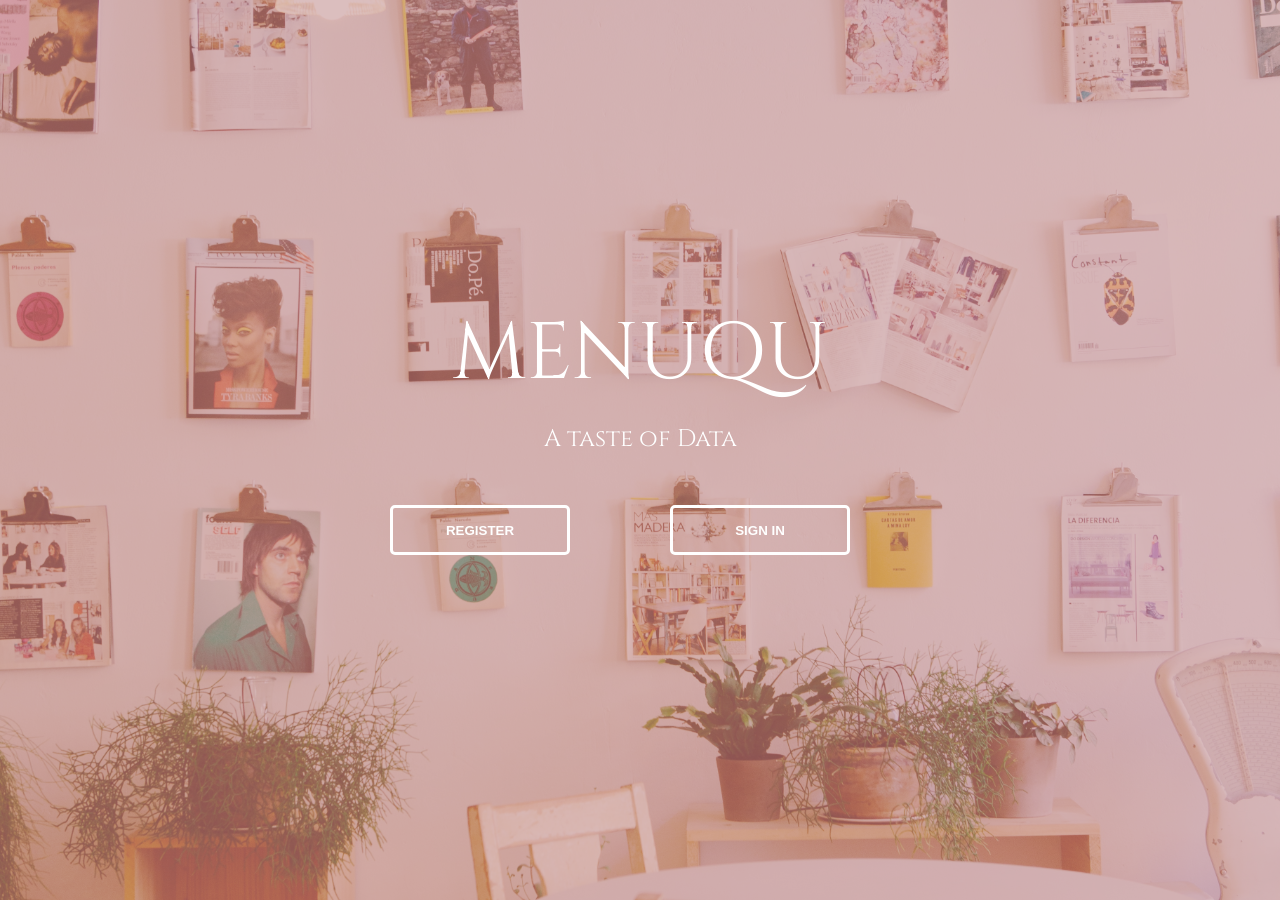
==== index.html @ 2455d844 "Reordered files for gh-pages activation" ====
<!DOCTYPE html>
<html>
<head>
    <meta charset="utf-8" />
    <meta http-equiv="X-UA-Compatible" content="IE=edge">
    <title>Menuqu</title>
    <meta name="viewport" content="width=device-width, initial-scale=1">
    <link rel="stylesheet" type="text/css" media="screen" href="main.css" />
    <link rel="stylesheet" href="https://fonts.googleapis.com/css?family=Cinzel">

</head>
<body>   
    <div class="heading">
        <span class="title1">MENUQU</span>
        <span class="title2">A taste of Data</span>
        <div class="appbutton">
            <button class="register">
            REGISTER
            </button>
       
            <button class="signin">
            SIGN IN
            </button>
        </div>
    </div> 
</body>
</html>
---- main.css ----
*{
    margin:0;
    padding:0;
    box-sizing: border-box;
}

html, body{
    height:100%;
}

body{
    background-color:rosybrown;
    background-image:url(images/background.jpg);
    background-position: center;
    background-size: cover;
    background-blend-mode: soft-light;
}

.heading {
    width: 600px;
    height:300px;
    margin:auto;
    position: absolute;
    top: 0px;
    bottom: 0px;
    left: 0px;
    right: 0px;
}

.title1 {
    display: block;
    text-align: center;
    color: white;
    font-size:60pt;
    font-family: Cinzel;
}

.title2 {
    display: block;
    margin-top: 15px;
    text-align: center;
    color: white;
    font-size: 18pt;
    font-family: Cinzel;
}

.register {
    margin: 50px auto;
    display:block;
    width: 180px;
    height:50px;
    border:3px solid white;
    background-color: rgba(255,255,255,0);
    color: white;
    font-family: sans-serif;
    font-weight: bold;
    border-radius:5px;
    padding: 0px;
    transition: background-color 1000ms, color 1000ms;
}

.register:hover{
    background-color: rgba(255,255,255,1);
    color:#222;
    cursor: pointer;
    font-size: 18pt;

    transition: background-color 1000ms, color 1000ms;
}

.signin {
    margin: 50px auto;
    display:block;
    width: 180px;
    height:50px;
    border:3px solid white;
    background-color: rgba(255,255,255,0);
    color: white;
    font-family: sans-serif;
    font-weight: bold;
    border-radius:5px;
    padding: 0px;
    transition: background-color 1000ms, color 1000ms;
}

.signin:hover{
    background-color: rgba(255,255,255,1);
    color:#222;
    cursor: pointer;
    font-size: 18pt;
    transition: background-color 1000ms, color 1000ms;
}

.appbutton {
    overflow: hidden;
}
.appbutton button{
    float:left; 
    margin: 50px;  
}

#myVideo {
    position: fixed;
    right: 0;
    bottom: 0;
    min-width: 100%; 
    min-height: 100%;
  }
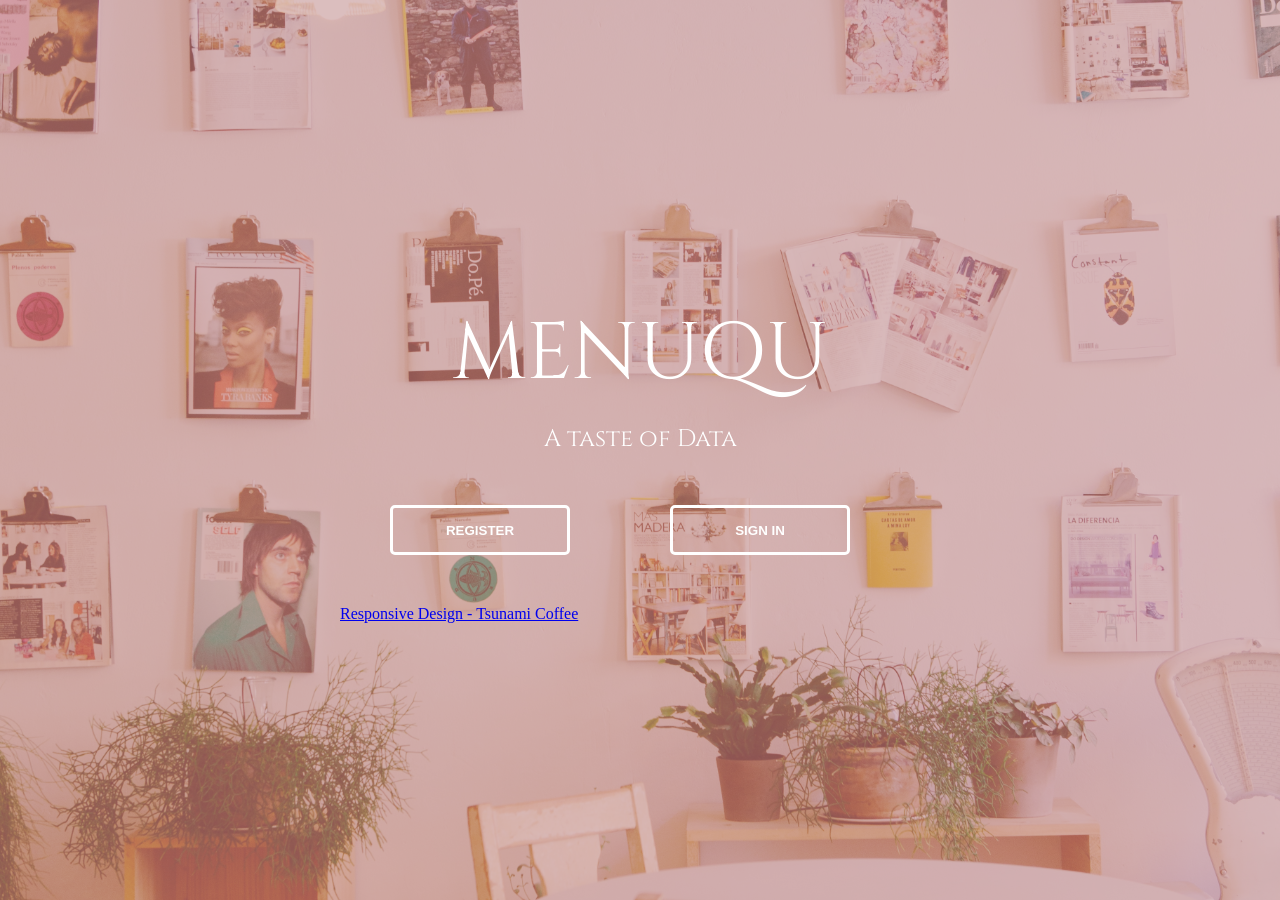
==== commit a5a9d93a: "added link" ====
--- a/index.html
+++ b/index.html
@@ -1,5 +1,6 @@
 <!DOCTYPE html>
 <html>
+
 <head>
     <meta charset="utf-8" />
     <meta http-equiv="X-UA-Compatible" content="IE=edge">
@@ -9,19 +10,24 @@
     <link rel="stylesheet" href="https://fonts.googleapis.com/css?family=Cinzel">
 
 </head>
-<body>   
+
+<body>
     <div class="heading">
         <span class="title1">MENUQU</span>
         <span class="title2">A taste of Data</span>
         <div class="appbutton">
             <button class="register">
-            REGISTER
+                REGISTER
             </button>
-       
+
             <button class="signin">
-            SIGN IN
+                SIGN IN
             </button>
+
+            <a href="https://www.codecademy.com/users/50b1180c0e0ac5e75c0014d3/workspaces">Responsive Design - Tsunami
+                Coffee</a>
         </div>
-    </div> 
+    </div>
 </body>
+
 </html>
